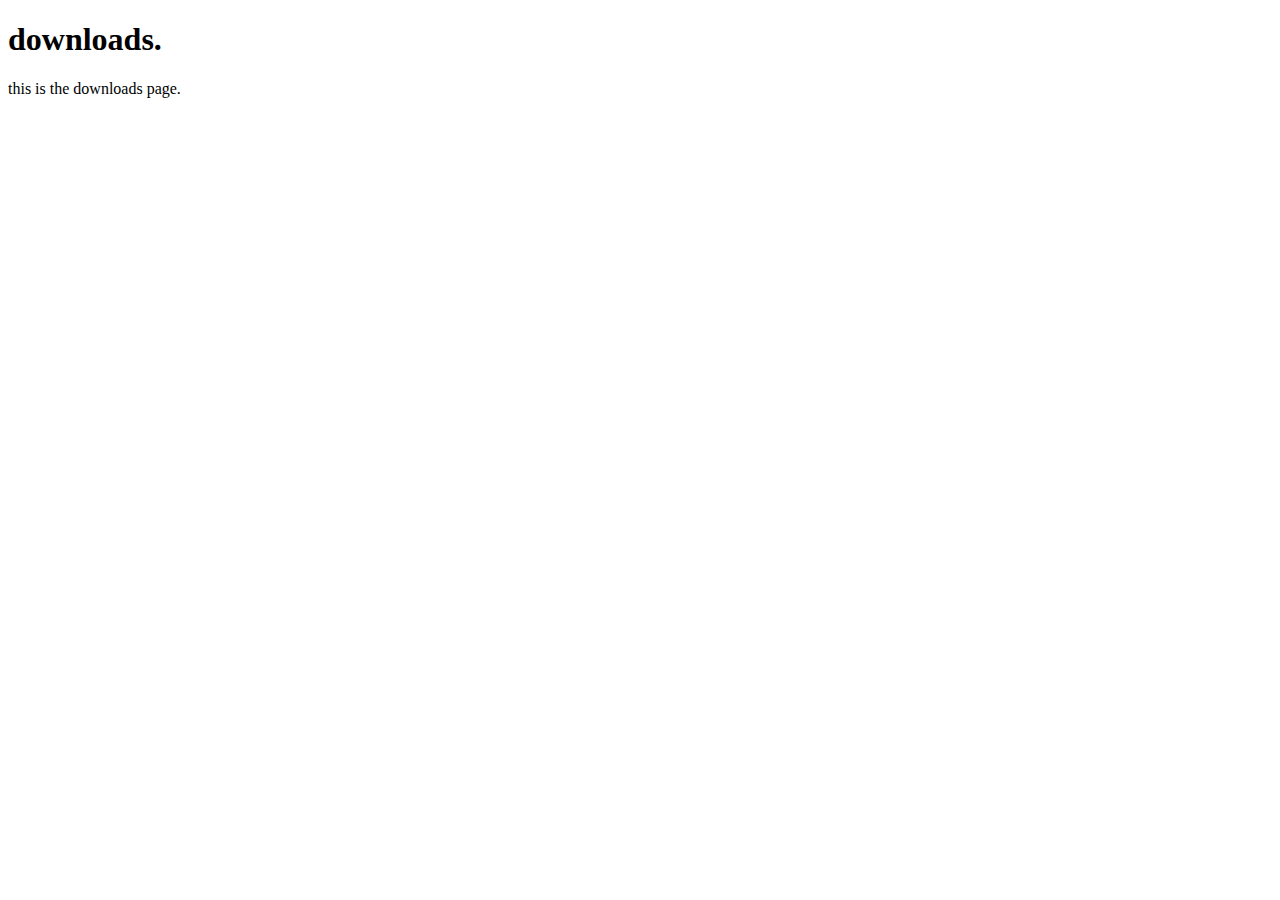
==== downloads.html @ cfd88667 "Files added" ====
<!DOCTYPE html>
<html lang="en">
<head>
    <meta charset="UTF-8">
    <meta http-equiv="X-UA-Compatible" content="IE=edge">
    <meta name="viewport" content="width=device-width, initial-scale=1.0">
    <title>downloads</title>
</head>
<body>

    <h1>downloads.</h1>
    <p>this is the downloads page.</p>
    
</body>
</html>
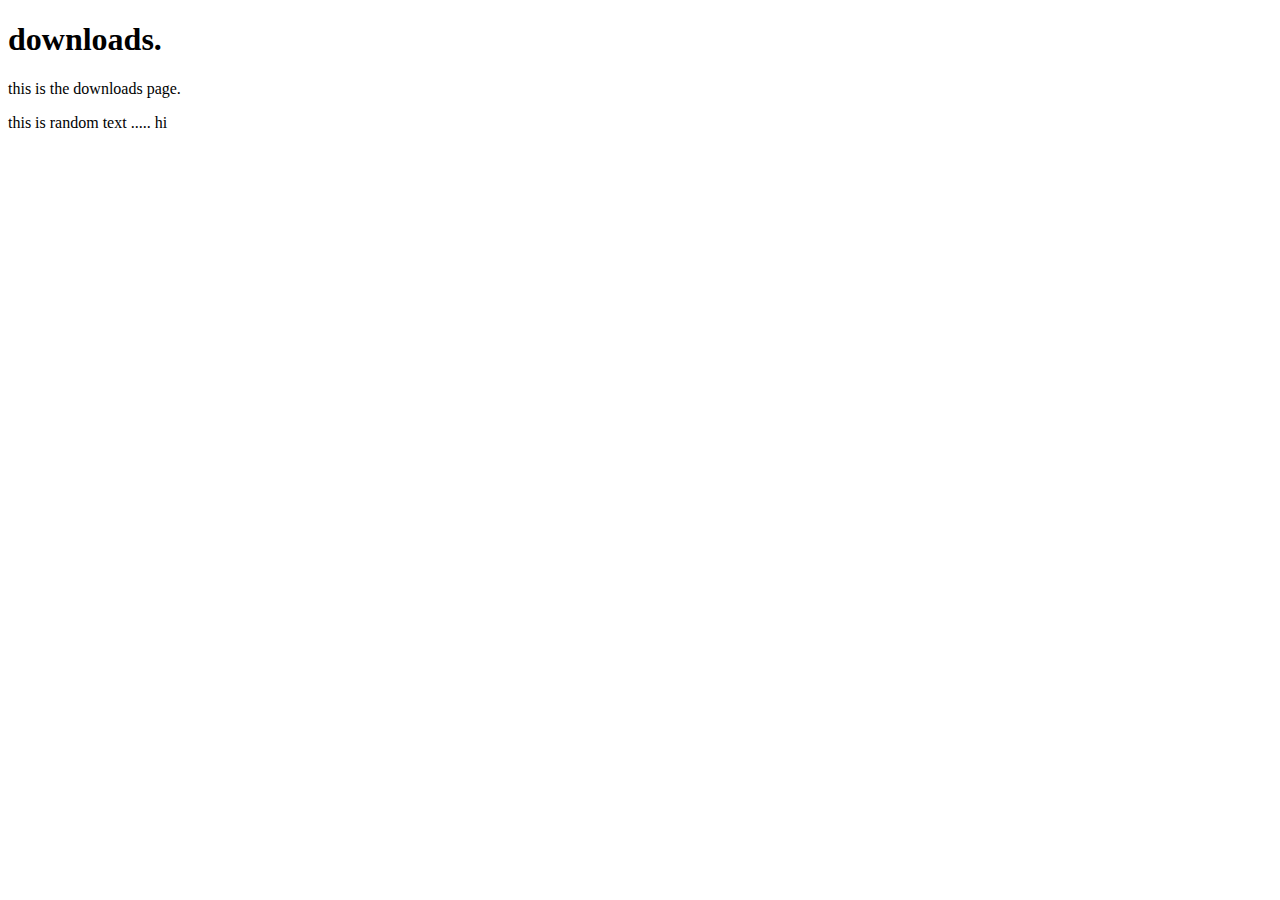
==== commit 8e354732: "Files edited" ====
--- a/downloads.html
+++ b/downloads.html
@@ -10,6 +10,8 @@
 
     <h1>downloads.</h1>
     <p>this is the downloads page.</p>
+
+    <p>this is random text ..... hi</p>
     
 </body>
 </html>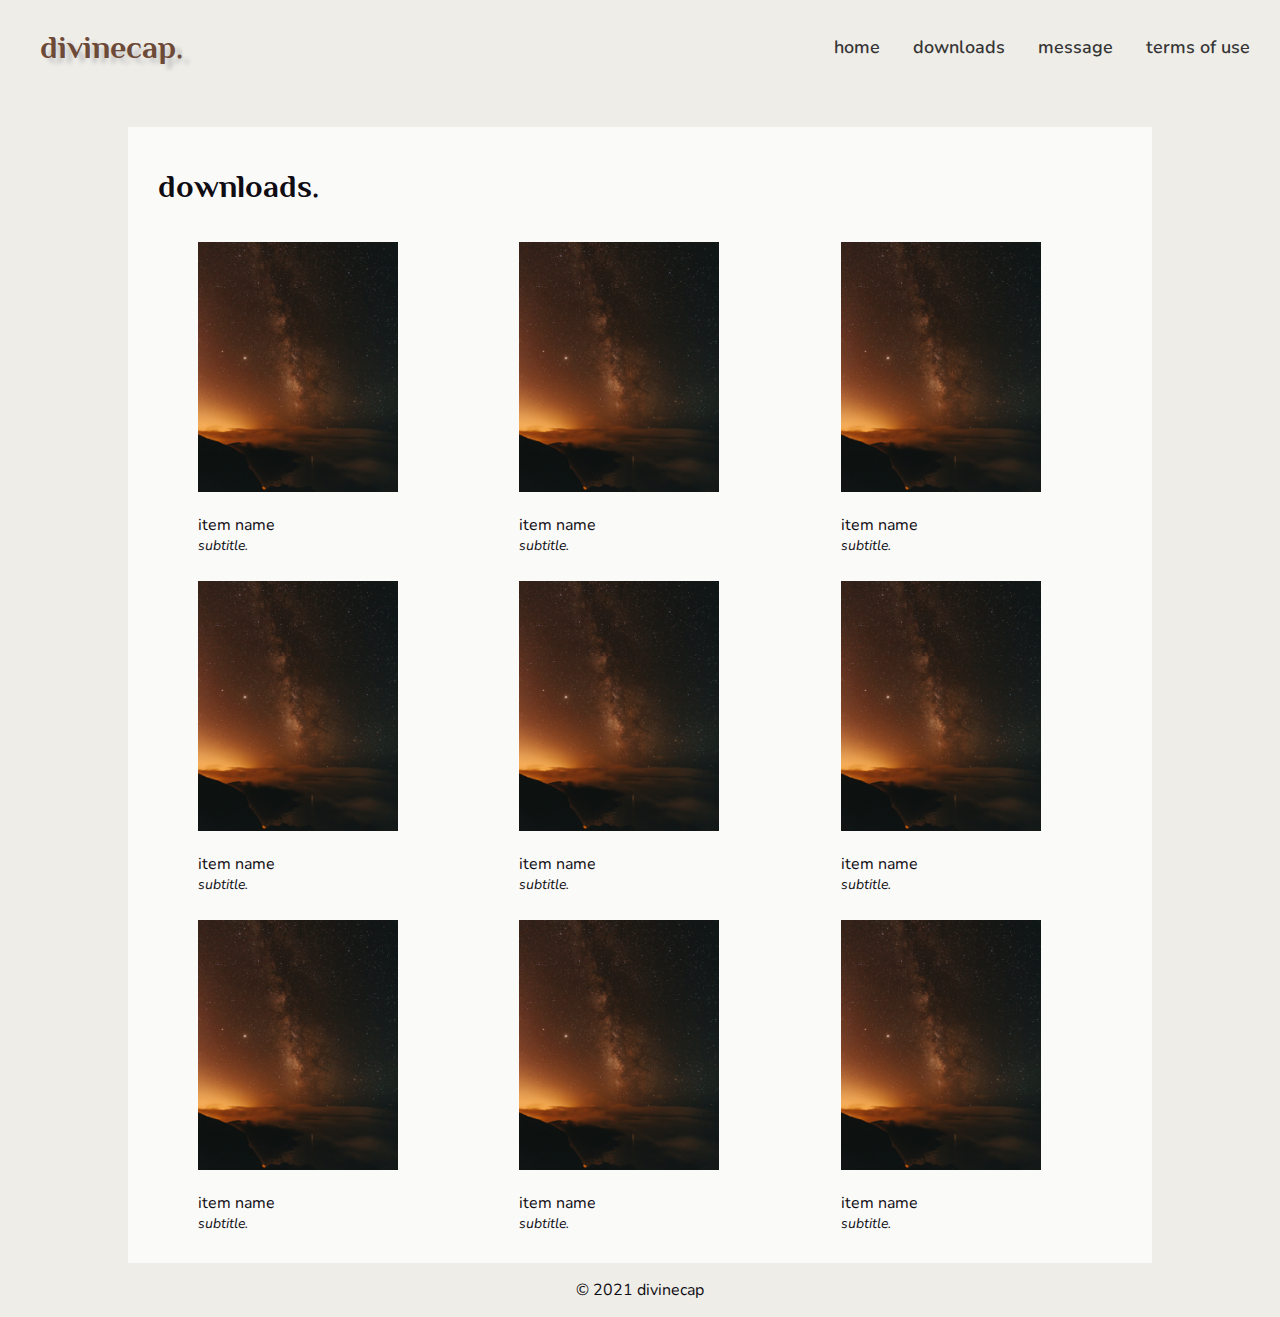
==== commit 540dd2cf: "Files edited" ====
--- a/downloads.html
+++ b/downloads.html
@@ -5,13 +5,99 @@
     <meta http-equiv="X-UA-Compatible" content="IE=edge">
     <meta name="viewport" content="width=device-width, initial-scale=1.0">
     <title>downloads</title>
+
+    <link rel="stylesheet" href="/css/downloads.css">
+
+    <!-- FONTS -->
+    <link rel="preconnect" href="https://fonts.googleapis.com">
+    <link rel="preconnect" href="https://fonts.gstatic.com" crossorigin>
+    <link href="https://fonts.googleapis.com/css2?family=Philosopher:ital,wght@0,400;0,700;1,400;1,700&family=Quicksand:wght@400;700&display=swap" rel="stylesheet">
+    <link href="https://fonts.googleapis.com/css2?family=Nunito:ital,wght@0,400;0,700;1,400;1,700&display=swap" rel="stylesheet">
 </head>
 <body>
+    <!-- NAVIGATION -->
+    <div class="top-bar">
+     <h1 id="name">divinecap.</h1>
 
-    <h1>downloads.</h1>
-    <p>this is the downloads page.</p>
+        <nav>
+            <ul>
+                <li class="pages"><a href="/index.html">home</a></li>
+                <li class="pages"><a href="/downloads.html">downloads</a></li>
+                <li class="pages"><a href="/message.html">message</a></li>
+                <li class="pages"><a href="/tou.html">terms of use</a></li>
+            </ul>
+        </nav>
+    </div>
 
-    <p>this is random text ..... hi</p>
+
+<div id="wrapper">
     
+        <h1 class="downloads">downloads.</h1>
+    
+        <div class="container">
+            <!-- CATALOG -->
+
+            <!-- Photo by <a href="https://unsplash.com/@shotbyrain?utm_source=unsplash&utm_medium=referral&utm_content=creditCopyText">Ave Calvar</a> on <a href="https://unsplash.com/s/photos/brown?utm_source=unsplash&utm_medium=referral&utm_content=creditCopyText">Unsplash</a>
+             -->
+
+            <article>
+                <figure><a href="/filler.html"><img src="/img/night-240x300.png" alt=""></a></figure>
+                <span class="item-name">item name</span>
+                <figcaption>subtitle.</figcaption>
+            </article>
+
+            <article>
+                <figure><a href="/filler.html"><img src="/img/night-240x300.png" alt=""></a></figure>
+                <span class="item-name">item name</span>
+                <figcaption>subtitle.</figcaption>
+            </article>
+
+            <article>
+                <figure><a href="/filler.html"><img src="/img/night-240x300.png" alt=""></a></figure>
+                <span class="item-name">item name</span>
+                <figcaption>subtitle.</figcaption>
+            </article>
+
+            <article>
+                <figure><a href="/filler.html"><img src="/img/night-240x300.png" alt=""></a></figure>
+                <span class="item-name">item name</span>
+                <figcaption>subtitle.</figcaption>
+            </article>
+
+            <article>
+                <figure><a href="/filler.html"><img src="/img/night-240x300.png" alt=""></a></figure>
+                <span class="item-name">item name</span>
+                <figcaption>subtitle.</figcaption>
+            </article>
+
+            <article>
+                <figure><a href="/filler.html"><img src="/img/night-240x300.png" alt=""></a></figure>
+                <span class="item-name">item name</span>
+                <figcaption>subtitle.</figcaption>
+            </article>
+
+            <article>
+                <figure><a href="/filler.html"><img src="/img/night-240x300.png" alt=""></a></figure>
+                <span class="item-name">item name</span>
+                <figcaption>subtitle.</figcaption>
+            </article>
+
+            <article>
+                <figure><a href="/filler.html"><img src="/img/night-240x300.png" alt=""></a></figure>
+                <span class="item-name">item name</span>
+                <figcaption>subtitle.</figcaption>
+            </article>
+
+            <article>
+                <figure><a href="/filler.html"><img src="/img/night-240x300.png" alt=""></a></figure>
+                <span class="item-name">item name</span>
+                <figcaption>subtitle.</figcaption>
+            </article>
+        </div><!-- END OF CONTAINER -->
+</div><!-- END OF WRAPPER -->
+<!-- FOOTER -->
+    <footer>
+        <p>&copy; 2021 divinecap</p>
+    </footer>
 </body>
 </html>--- a/css/downloads.css
+++ b/css/downloads.css
@@ -0,0 +1,121 @@
+/* CSS reset */
+html {
+    box-sizing: border-box;
+  }
+
+*, *:before, *:after {
+    box-sizing: inherit;
+}
+ /* end of CSS reset */
+
+
+ /* GOOGLE FONTS
+    font-family: 'Philosopher', sans-serif;
+    font-family: 'Quicksand', sans-serif;
+    font-family: 'Nunito', sans-serif;
+ */
+
+
+ /* WRAPPER & BACKGROUND */
+ #wrapper {
+    width: 80vw;
+    margin: 0 auto;
+    background-color: #fafaf8;
+    padding: 20px 30px;
+}
+body {
+    background-color: #eeede8;
+    margin-left: auto;
+    margin-right: auto;
+    font-family: 'Nunito', sans-serif;
+    color: rgb(15, 12, 19);
+
+    animation: fadeIn linear 2s;
+    -webkit-animation: fadeIn linear 2s;
+    -moz-animation: fadeIn linear 2s;
+    -o-animation: fadeIn linear 2s;
+    -ms-animation: fadeIn linear 2s;
+}
+@keyframes fadeIn {
+    0% {
+        opacity: 0;
+    }
+    100% {
+        opacity: 1;
+    }
+}
+
+
+h1.downloads {
+    font-family: 'Philosopher', sans-serif;
+}
+
+/* NAVIGATION */
+.top-bar {
+    display: flex;
+ }
+ h1#name {
+    font-family: 'Philosopher', sans-serif;
+    color: #6d4937;
+    text-shadow: 7px 5px 4px #c5c5c5;
+    padding-left: 40px;
+    padding-bottom: 40px;
+}
+
+nav {
+    height: 3rem;
+    width: 100%;
+    padding-top: 15px;
+    padding-bottom: 0px;
+    background-color: #eeede8;
+    font-family: 'Nunito', sans-serif;
+    font-weight: 600;
+    font-size: 12px;
+}
+nav ul {
+    list-style-type: none;
+    float: right;
+}
+.pages {
+    display: inline;
+    padding: 0px 30px 0px 0px;
+    font-size: 1.5em;
+}
+.pages a {
+    text-decoration: none;
+    color: rgb(54, 54, 54);
+    transition: color 0.3s;
+}
+.pages a:hover {
+    color: #8F8275;
+}
+
+
+/* CONTAINER */
+.container {
+    display: grid;
+    grid-template-areas: 
+    "image1 image2 image3"
+    "image4 image5 image6"
+    ;
+}
+
+/* CATALOG */
+img {
+    width: 200px;
+}
+.item-name {
+    margin-left: 40px;
+}
+figcaption {
+    font-size: 14px;
+    text-align: left;
+    margin-left: 40px;
+    margin-bottom: 10px;
+    font-style: italic;
+}
+
+/* FOOTER */
+footer {
+    text-align: center;
+}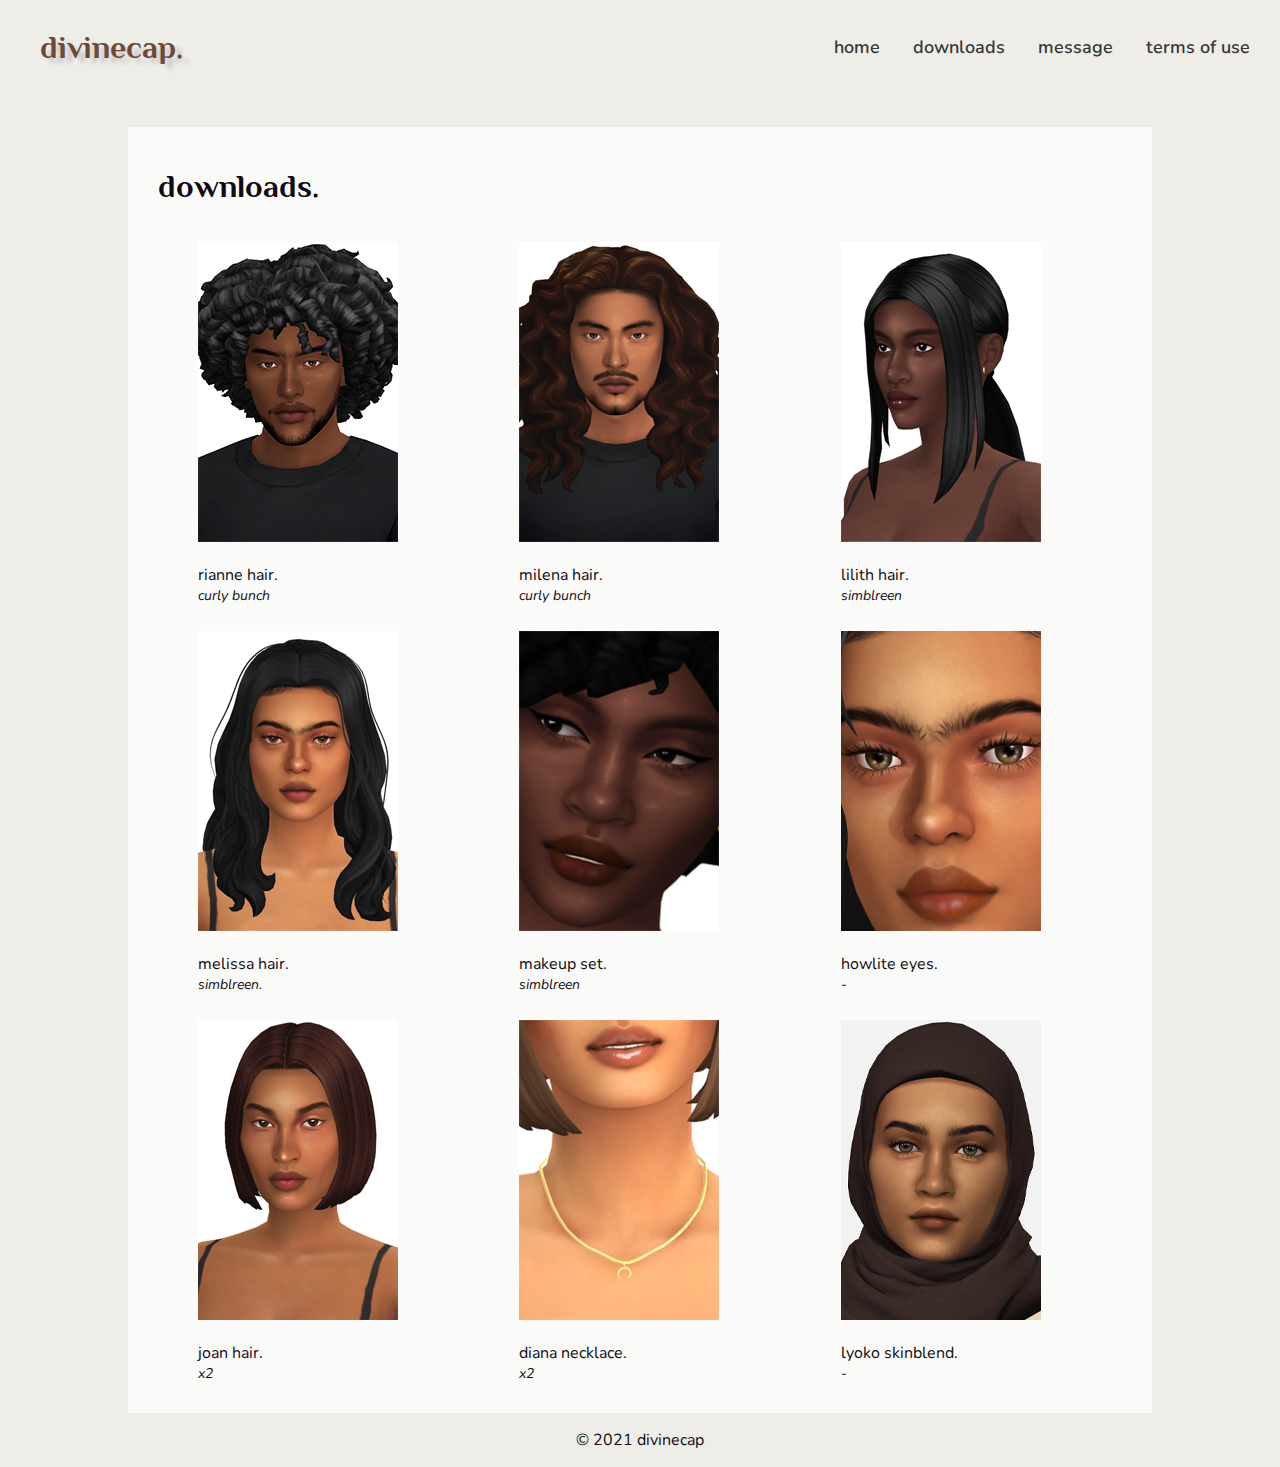
==== commit 502264ce: "Files edited" ====
--- a/downloads.html
+++ b/downloads.html
@@ -41,57 +41,57 @@
              -->
 
             <article>
-                <figure><a href="/filler.html"><img src="/img/night-240x300.png" alt=""></a></figure>
-                <span class="item-name">item name</span>
-                <figcaption>subtitle.</figcaption>
+                <figure><a href="/filler.html"><img src="/img/riannehair-200x300.png" alt="coily curls"></a></figure>
+                <span class="item-name">rianne hair.</span>
+                <figcaption>curly bunch</figcaption>
             </article>
 
             <article>
-                <figure><a href="/filler.html"><img src="/img/night-240x300.png" alt=""></a></figure>
-                <span class="item-name">item name</span>
-                <figcaption>subtitle.</figcaption>
+                <figure><a href="/filler.html"><img src="/img/milenahair-200x300.png" alt="loose curls"></a></figure>
+                <span class="item-name">milena hair.</span>
+                <figcaption>curly bunch</figcaption>
             </article>
 
             <article>
-                <figure><a href="/filler.html"><img src="/img/night-240x300.png" alt=""></a></figure>
-                <span class="item-name">item name</span>
-                <figcaption>subtitle.</figcaption>
+                <figure><a href="/filler.html"><img src="/img/lilithhair-200x300.png" alt="low ponytail with long fringe"></a></figure>
+                <span class="item-name">lilith hair.</span>
+                <figcaption>simblreen</figcaption>
             </article>
 
             <article>
-                <figure><a href="/filler.html"><img src="/img/night-240x300.png" alt=""></a></figure>
-                <span class="item-name">item name</span>
-                <figcaption>subtitle.</figcaption>
+                <figure><a href="/filler.html"><img src="/img/melissahair-200x300.png" alt="simple wavy hair"></a></figure>
+                <span class="item-name">melissa hair.</span>
+                <figcaption>simblreen.</figcaption>
             </article>
 
             <article>
-                <figure><a href="/filler.html"><img src="/img/night-240x300.png" alt=""></a></figure>
-                <span class="item-name">item name</span>
-                <figcaption>subtitle.</figcaption>
+                <figure><a href="/filler.html"><img src="/img/makeup-200x300.png" alt="eyeliner and lipstick closeup shot"></a></figure>
+                <span class="item-name">makeup set.</span>
+                <figcaption>simblreen</figcaption>
             </article>
 
             <article>
-                <figure><a href="/filler.html"><img src="/img/night-240x300.png" alt=""></a></figure>
-                <span class="item-name">item name</span>
-                <figcaption>subtitle.</figcaption>
+                <figure><a href="/filler.html"><img src="/img/howliteeyes-200x300.png" alt="iris of eyes"></a></figure>
+                <span class="item-name">howlite eyes.</span>
+                <figcaption>-</figcaption>
             </article>
 
             <article>
-                <figure><a href="/filler.html"><img src="/img/night-240x300.png" alt=""></a></figure>
-                <span class="item-name">item name</span>
-                <figcaption>subtitle.</figcaption>
+                <figure><a href="/filler.html"><img src="/img/joanhair-200x300.png" alt="short angled bob"></a></figure>
+                <span class="item-name">joan hair.</span>
+                <figcaption>x2</figcaption>
             </article>
 
             <article>
-                <figure><a href="/filler.html"><img src="/img/night-240x300.png" alt=""></a></figure>
-                <span class="item-name">item name</span>
-                <figcaption>subtitle.</figcaption>
+                <figure><a href="/filler.html"><img src="/img/diananecklace-200x300.png" alt="dainty crescent moon necklace"></a></figure>
+                <span class="item-name">diana necklace.</span>
+                <figcaption>x2</figcaption>
             </article>
 
             <article>
-                <figure><a href="/filler.html"><img src="/img/night-240x300.png" alt=""></a></figure>
-                <span class="item-name">item name</span>
-                <figcaption>subtitle.</figcaption>
+                <figure><a href="/filler.html"><img src="/img/lyokoskinblend-200x300.png" alt="lightly detailed skinoverlay"></a></figure>
+                <span class="item-name">lyoko skinblend.</span>
+                <figcaption>-</figcaption>
             </article>
         </div><!-- END OF CONTAINER -->
 </div><!-- END OF WRAPPER -->
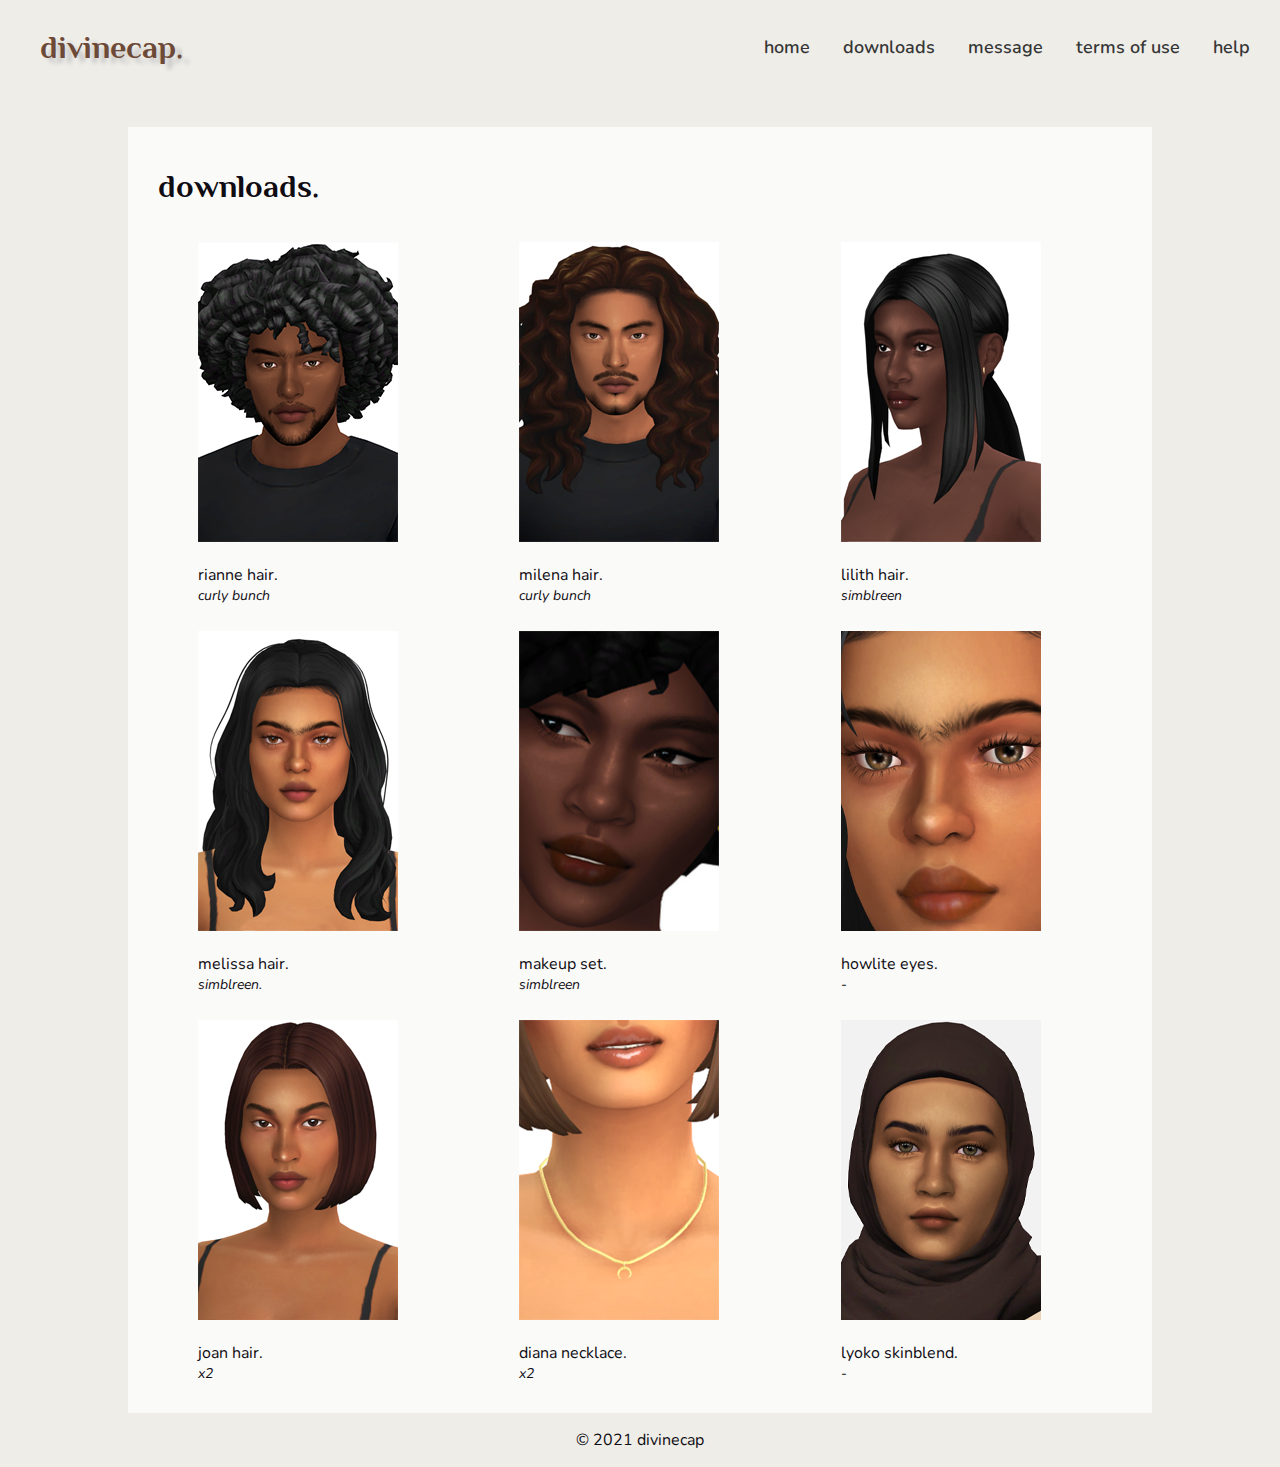
==== commit c59c1f1b: "Files edited" ====
--- a/downloads.html
+++ b/downloads.html
@@ -25,6 +25,7 @@
                 <li class="pages"><a href="/downloads.html">downloads</a></li>
                 <li class="pages"><a href="/message.html">message</a></li>
                 <li class="pages"><a href="/tou.html">terms of use</a></li>
+                <li class="pages"><a href="/help.html">help</a></li>
             </ul>
         </nav>
     </div>
--- a/css/downloads.css
+++ b/css/downloads.css
@@ -15,6 +15,21 @@
     font-family: 'Nunito', sans-serif;
  */
 
+/* GENERIC */
+a {
+    text-decoration: none;
+    color: #82543B;
+}
+a:hover {
+    color: #848860;
+    transition: color 0.5s;
+}
+em {
+    font-style: italic;
+}
+strong {
+    font-weight: bold;
+}
 
  /* WRAPPER & BACKGROUND */
  #wrapper {
